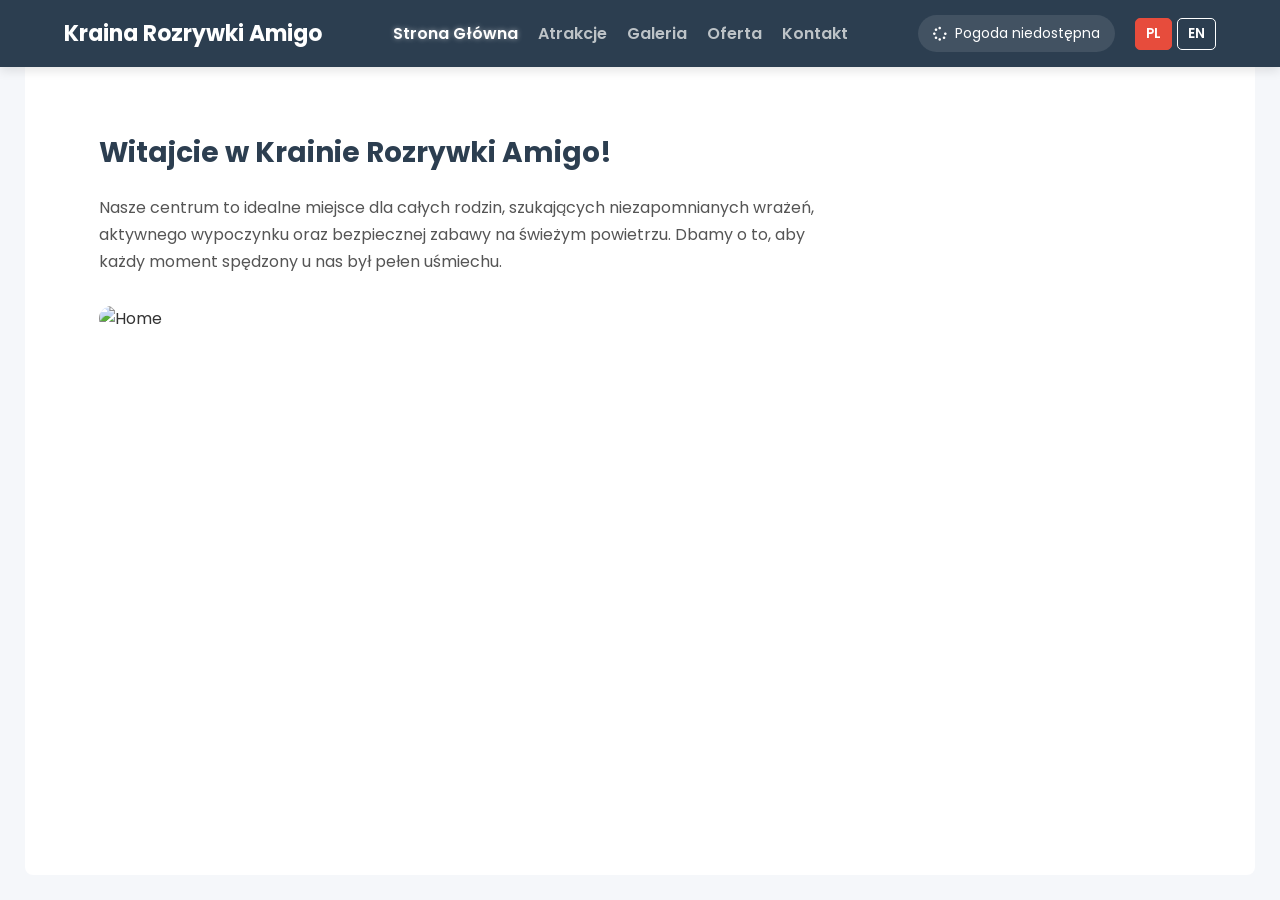
==== index.html @ 17e4db6d "Dodanie zdjęć, próba umieszczenia kilku w linii" ====
<!DOCTYPE html>
<html lang="pl">
<head>
    <meta charset="UTF-8">
    <meta name="viewport" content="width=device-width, initial-scale=1.0">
    <title>Kraina Rozrywki Amigo</title>
    <link rel="stylesheet" href="https://cdnjs.cloudflare.com/ajax/libs/font-awesome/6.4.0/css/all.min.css">
    <link href="https://fonts.googleapis.com/css2?family=Poppins:wght=300;400;600;700&display=swap" rel="stylesheet">
    <link rel="stylesheet" href="style.css">
</head>
<body>

    <header>
        <div class="logo" onclick="navigateTo('home')">Kraina Rozrywki Amigo</div>
        <button class="menu-toggle" onclick="toggleMenu()"><i class="fas fa-bars"></i></button>
        <nav id="mobile-nav">
            <ul class="nav-links">
                <li><a id="nav-home" onclick="navigateTo('home')" data-i18n="nav_home">Strona Główna</a></li>
                <li><a id="nav-attractions" onclick="navigateTo('attractions')" data-i18n="nav_attractions">Atrakcje</a></li>
                <li><a id="nav-gallery" onclick="navigateTo('gallery')" data-i18n="nav_gallery">Galeria</a></li>
                <li><a id="nav-offer" onclick="navigateTo('offer')" data-i18n="nav_offer">Oferta</a></li>
                <li><a id="nav-contact" onclick="navigateTo('contact')" data-i18n="nav_contact">Kontakt</a></li>
            </ul>
        </nav>
        <div class="header-right">
            <div class="weather-widget">
                <i id="weather-icon" class="fas fa-spinner fa-spin"></i>
                <span id="weather-text">Loading...</span>
            </div>
            <div class="lang-switch">
                <button id="btn-pl" class="lang-btn" onclick="changeLanguage('pl')">PL</button>
                <button id="btn-en" class="lang-btn" onclick="changeLanguage('en')">EN</button>
            </div>
        </div>
    </header>

    <div class="main-layout">
        <main class="content-area">
            <section id="page-home" class="page-section">
                <h2 data-i18n="home_title">Witajcie w Krainie Rozrywki Amigo!</h2>
                <p data-i18n="home_desc">Nasze centrum to idealne miejsce dla całych rodzin...</p>
                <img src="https://picsum.photos/id/251/800/350" alt="Home" style="width:100%; border-radius:15px; margin-top:15px;">
            </section>

            <section id="page-attractions" class="page-section">
                <h2 data-i18n="attractions_title">Nasze Niesamowite Atrakcje</h2>
                <p data-i18n="attractions_desc">Sprawdź co dla Was przygotowaliśmy!</p>
            </section>

            <section id="page-gallery" class="page-section">
                <h2 data-i18n="gallery_title">Galeria zdjęć</h2>
                <p data-i18n="gallery_desc">Zobacz zdjęcia (Kliknij, aby powiększyć).</p>
                
                <div class="grid-gallery">
                    <div class="ticket-wrapper">
                        <div class="ticket-body">
                            <img class="gallery-img" src="images/gallery/bajonki.jpeg" alt="Bajonki">
                            <div class="ticket-stub">
                                <span>Zjeżdżalnia</span>
                            </div>
                        </div>
                    </div>

                    <div class="ticket-wrapper">
                        <div class="ticket-body">
                            <img class="gallery-img" src="images/gallery/hipopotamy.jpeg" alt="Hipopotamy">
                            <div class="ticket-stub">
                                <span>Hipopotamy</span>
                            </div>
                        </div>
                    </div>

                    <div class="ticket-wrapper">
                        <div class="ticket-body">
                            <img class="gallery-img" src="images/gallery/safari.jpeg" alt="Safari">
                            <div class="ticket-stub">
                                <span>Safari</span>
                            </div>
                        </div>
                    </div>

                    <div class="ticket-wrapper">
                        <div class="ticket-body">
                            <img class="gallery-img" src="images/gallery/lodeczki.jpeg" alt="Łódeczki wodne">
                            <div class="ticket-stub">
                                <span>Łódeczki wodne</span>
                            </div>
                        </div>
                    </div>
                    <div class="ticket-wrapper">
                        <div class="ticket-body">
                            <img class="gallery-img" src="images/gallery/walec.jpeg" alt="Walec wodny">
                            <div class="ticket-stub">
                                <span>Walec wodny</span>
                            </div>
                        </div>
                    </div>
                    <div class="ticket-wrapper">
                        <div class="ticket-body">
                            <img class="gallery-img" src="images/gallery/eliminator.jpeg" alt="Eliminator">
                            <div class="ticket-stub">
                                <span>Eliminator</span>
                            </div>
                        </div>
                    </div>
                    <div class="ticket-wrapper">
                        <div class="ticket-body">
                            <img class="gallery-img" src="images/gallery/eurobungee.jpeg" alt="Eurobungee">
                            <div class="ticket-stub">
                                <span>Eurobungee</span>
                            </div>
                        </div>
                    </div>
                    <div class="ticket-wrapper">
                        <div class="ticket-body">
                            <img class="gallery-img" src="images/gallery/kolejka.jpeg" alt="Kolejka">
                            <div class="ticket-stub">
                                <span>Kolejka</span>
                            </div>
                        </div>
                    </div>
                    <div class="ticket-wrapper">
                        <div class="ticket-body">
                            <img class="gallery-img" src="images/gallery/kosz.jpeg" alt="Koszykówka">
                            <div class="ticket-stub">
                                <span>Koszykówka</span>
                            </div>
                        </div>
                    </div>
                    <div class="ticket-wrapper">
                        <div class="ticket-body">
                            <img class="gallery-img" src="images/gallery/namiot.jpeg" alt="Namiot">
                            <div class="ticket-stub">
                                <span>Namiot</span>
                            </div>
                        </div>
                    </div>
                    <div class="ticket-wrapper">
                        <div class="ticket-body">
                            <img class="gallery-img" src="images/gallery/nagrody.jpeg" alt="Nagrody">
                            <div class="ticket-stub">
                                <span>Nagroda</span>
                            </div>
                        </div>
                    </div>
                </div>
            </section>

            <section id="page-offer" class="page-section">
                <h2 data-i18n="offer_title">Cennik i Pakiety</h2>
                <ul style="margin: 20px; padding-left: 20px; line-height: 2;">
                    <li data-i18n="price_1">Bilet normalny: 59 zł / dzień</li>
                </ul>
            </section>

            <section id="page-contact" class="page-section">
                <h2 data-i18n="contact_title">Skontaktuj się z nami</h2>
                
                <div class="contact-container">
                    <div class="contact-info">
                        <div class="info-item">
                            <i class="fas fa-phone-alt"></i>
                            <div>
                                <p><strong>Telefon:</strong></p>
                                <a href="tel:+48790709410">+48 790 709 410</a>
                            </div>
                        </div>
                        
                        <div class="info-item">
                            <i class="fas fa-envelope"></i>
                            <div>
                                <p><strong>E-mail:</strong></p>
                                <a href="mailto:kontakt@amigopark.pl">kontakt.amigo1@gmail.com</a>
                            </div>
                        </div>
                        
                        <div class="info-item">
                            <i class="fas fa-share-alt"></i>
                            <div>
                                <p><strong>Social Media:</strong></p>
                                <div class="social-links">
                                    <a href="https://facebook.com" target="_blank" class="fb"><i class="fab fa-facebook-f"></i> Facebook</a>
                                    <a href="https://instagram.com" target="_blank" class="ig"><i class="fab fa-instagram"></i> Instagram</a>
                                </div>
                            </div>
                        </div>
                    </div>

                    <form class="contact-form" onsubmit="event.preventDefault(); alert('Wiadomość wysłana!');">
                        <div class="form-group"><input type="text" placeholder="Imię / Name" required></div>
                        <div class="form-group"><input type="email" placeholder="E-mail" required></div>
                        <div class="form-group"><textarea rows="4" placeholder="Twoja wiadomość / Message" required></textarea></div>
                        <button type="submit" class="submit-btn" data-i18n="contact_btn">Wyślij</button>
                    </form>
                </div>
            </section>
        </main>

        <aside class="sidebar">
            <div class="sidebar-panel notice-board">
                <h3 data-i18n="sidebar_news">Informacje Bieżące</h3>
                <ul>
                    <li><i class="fas fa-bullhorn"></i> <span data-i18n="news_1">Park otwarty dzisiaj do godziny 21:00!</span></li>
                </ul>
            </div>

            <div class="sidebar-panel">
                <h3 data-i18n="sidebar_cal">Kalendarz Wydarzeń</h3>
                <div id="calendar-month-year" class="calendar-header"></div>
                <div class="calendar-grid" id="calendar-days-container"></div>
            </div>
        </aside>
    </div>

    <div id="lightbox" class="lightbox">
        <button class="lightbox-btn lightbox-close" onclick="closeLightbox()"><i class="fas fa-times"></i></button>
        <button class="lightbox-btn lightbox-prev" onclick="changeImage(-1)"><i class="fas fa-chevron-left"></i></button>
        <img id="lightbox-img" class="lightbox-img" src="" alt="Powiększenie">
        <button class="lightbox-btn lightbox-next" onclick="changeImage(1)"><i class="fas fa-chevron-right"></i></button>
    </div>

    <script src="script.js"></script>
</body>
</html>
---- style.css ----
:root {
    --primary: #2c3e50;
    --accent: #e74c3c; /* Kolor czerwonego biletu */
    --bg: #f5f7fa;
    --text: #333;
    --panel-bg: #ffffff;
}

* { box-sizing: border-box; margin: 0; padding: 0; font-family: 'Poppins', sans-serif; }
body { background-color: var(--bg); color: var(--text); display: flex; flex-direction: column; min-height: 100vh; }

/* GÓRNY PASEK */
header {
    background-color: var(--primary); color: white; padding: 15px 5%;
    display: flex; justify-content: space-between; align-items: center;
    position: sticky; top: 0; z-index: 1000; box-shadow: 0 4px 10px rgba(0,0,0,0.1);
}
.logo { font-size: 22px; font-weight: 700; color: white; text-decoration: none; cursor: pointer; }

nav { display: flex; align-items: center; }
.nav-links { display: flex; list-style: none; gap: 20px; }
.nav-links a { color: #bdc3c7; text-decoration: none; font-weight: 600; transition: 0.3s; cursor: pointer; }
.nav-links a:hover, .nav-links a.active { color: white; text-shadow: 0 0 5px rgba(255,255,255,0.5); }

.header-right { display: flex; align-items: center; gap: 20px; }
.weather-widget { background: rgba(255,255,255,0.1); padding: 8px 15px; border-radius: 20px; font-size: 14px; display: flex; align-items: center; gap: 8px; }

.lang-switch { display: flex; gap: 5px; }
.lang-btn { background: none; border: 1px solid white; color: white; padding: 5px 10px; border-radius: 5px; cursor: pointer; font-weight: 600; transition: 0.3s; }
.lang-btn.active { background-color: var(--accent); border-color: var(--accent); }
.menu-toggle { display: none; font-size: 24px; background: none; border: none; color: white; cursor: pointer; }

/* UKŁAD STRONY */
.main-layout { display: flex; max-width: 1400px; width: 100%; margin: 30px auto; padding: 0 5%; gap: 30px; flex-grow: 1; }
.content-area { flex: 3; min-width: 0; }

/* --- EFEKT BILETU DLA GŁÓWNEGO KONTENERA TEKSTU --- */
.page-section { 
    display: none; 
    animation: fadeIn 0.4s ease; 
    padding: 30px;
    border-radius: 12px;
    
    /* Konstrukcja czerwonego obramowania z wklęsłymi rogami przy użyciu gradientów radialnych */
    background: 
        radial-gradient(circle at 0 0, transparent 20px, var(--accent) 21px),
        radial-gradient(circle at 100% 0, transparent 20px, var(--accent) 21px),
        radial-gradient(circle at 0 100%, transparent 20px, var(--accent) 21px),
        radial-gradient(circle at 100% 100%, transparent 20px, var(--accent) 21px);
    background-position: top left, top right, bottom left, bottom right;
    background-size: 51% 51%;
    background-repeat: no-repeat;
    box-shadow: 0 10px 30px rgba(0,0,0,0.1);
}
.page-section.active { display: block; }

/* Biały kontener wewnętrzny na tekst */
.page-section h2, 
.page-section p, 
.page-section img, 
.page-section ul, 
.page-section form, 
.page-section .contact-container {
    background-color: var(--panel-bg);
}

/* Zbiorcza osłona wewnętrzna, aby tekst nie dotykał czerwonego tła bezpośrednio */
.page-section {
    padding: 35px;
}
.page-section > * {
    position: relative;
    z-index: 2;
}
/* Automatyczne białe tło pod całą zawartość sekcji */
.page-section::before {
    content: '';
    position: absolute;
    top: 25px; left: 25px; right: 25px; bottom: 25px;
    background: var(--panel-bg);
    border-radius: 8px;
    z-index: 1;
}

@keyframes fadeIn { 
    from { opacity: 0; transform: translateY(10px); } 
    to { opacity: 1; transform: translateY(0); } 
}

h2 { color: var(--primary); margin-bottom: 20px; font-size: 28px; }
p { line-height: 1.7; color: #555; margin-bottom: 15px; }

/* SIDEBAR */
.sidebar { flex: 1; display: flex; flex-direction: column; gap: 30px; min-width: 320px; }
.sidebar-panel { background: var(--panel-bg); padding: 25px; border-radius: 20px; box-shadow: 0 10px 30px rgba(0,0,0,0.05); }
.sidebar-panel h3 { color: var(--primary); margin-bottom: 15px; font-size: 18px; border-bottom: 2px solid var(--bg); padding-bottom: 8px; }

.notice-board ul { list-style: none; }
.notice-board li { padding: 10px 0; border-bottom: 1px solid #eee; font-size: 14px; display: flex; gap: 10px; text-align: left; }
.notice-board li i { color: var(--accent); margin-top: 3px; }

/* KALENDARZ */
.calendar-header { font-weight: 600; margin-bottom: 10px; color: var(--primary); text-transform: capitalize; font-size: 16px; text-align: center; }
.calendar-grid { display: grid; grid-template-columns: repeat(7, 1fr); gap: 5px; font-size: 12px; }
.cal-day-name { font-weight: 600; color: #7f8c8d; text-align: center; padding-bottom: 5px; }
.cal-day { padding: 8px; background: var(--bg); border-radius: 5px; font-weight: 500; text-align: center; color: #333; }
.cal-day.empty { background: transparent; }
.cal-day.today { background: var(--primary); color: white; font-weight: 700; box-shadow: 0 3px 8px rgba(44,62,80,0.4); }
.cal-day.has-event { background: #e74c3c20; color: var(--accent); font-weight: 700; cursor: pointer; position: relative; }
.cal-day.today.has-event { background: var(--accent); color: white; }


/* --- NOWA GALERIA: KARTA BILETOWA DLA KAŻDEGO ZDJĘCIA --- */
.grid-gallery { display: flex; flex-direction: column; gap: 20px; margin-top: 20px; background: transparent !important; }
.grid-gallery::before { display: none; } /* Usuwa białe podtło sekcji pod siatką biletów */

.ticket-wrapper {
    padding: 12px;
    border-radius: 10px;
    background: 
        radial-gradient(circle at 0 0, transparent 12px, var(--accent) 13px),
        radial-gradient(circle at 100% 0, transparent 12px, var(--accent) 13px),
        radial-gradient(circle at 0 100%, transparent 12px, var(--accent) 13px),
        radial-gradient(circle at 100% 100%, transparent 12px, var(--accent) 13px);
    background-position: top left, top right, bottom left, bottom right;
    background-size: 51% 51%;
    background-repeat: no-repeat;
    filter: drop-shadow(0 4px 10px rgba(0,0,0,0.08));
}

.ticket-body {
    width: 50%;
    display: flex;
    background: white;
    border-radius: 6px;
    overflow: hidden;
    height: 120px;
    align-items: center;
}

.ticket-body img {
    flex: 1;
    height: 100%;
    max-width: 75%;
    object-fit: cover;
    cursor: pointer;
    transition: transform 0.2s;
}
.ticket-body img:hover {
    transform: scale(1.02);
}

/* Odrywana część biletu (Kreska z kropek i krótki opis) */
.ticket-stub {
    width: 25%;
    height: 100%;
    display: flex;
    justify-content: center;
    align-items: center;
    background: white;
    padding: 10px;
    text-align: center;
    font-weight: 600;
    font-size: 14px;
    color: var(--primary);
    /* Pionowa kreska z kropek */
    border-left: 3px dotted var(--accent); 
}


/* --- SEKCJA KONTAKT --- */
.contact-container { display: flex; gap: 30px; margin-top: 20px; }
.contact-info { flex: 1; display: flex; flex-direction: column; gap: 20px; }
.contact-form { flex: 1.2; }

.info-item { display: flex; align-items: flex-start; gap: 15px; }
.info-item i { font-size: 20px; color: var(--accent); margin-top: 4px; }
.info-item a { color: var(--primary); text-decoration: none; font-weight: 600; transition: 0.2s; }
.info-item a:hover { color: var(--accent); }

.social-links { display: flex; flex-direction: column; gap: 8px; margin-top: 8px; }
.social-links a { display: inline-block; padding: 6px 12px; border-radius: 6px; color: white !important; font-size: 13px; font-weight: 600; width: fit-content; text-shadow: none; }
.social-links a.fb { background-color: #1877f2; }
.social-links a.ig { background-color: #e1306c; }
.social-links a.tt { background-color: #000000; }
.social-links a:hover { opacity: 0.9; transform: translateX(3px); }

/* FORMULARZ */
.form-group { margin-bottom: 15px; }
.form-group input, .form-group textarea { width: 100%; padding: 12px; border: 1px solid #ccc; border-radius: 8px; margin-top: 5px; }
.submit-btn { background: var(--accent); color: white; border: none; padding: 12px 25px; border-radius: 8px; font-weight: 600; cursor: pointer; width: 100%; transition: 0.2s; }
.submit-btn:hover { background-color: var(--primary); }

/* LIGHTBOX */
.lightbox { display: none; position: fixed; top: 0; left: 0; width: 100%; height: 100%; background-color: rgba(0, 0, 0, 0.9); z-index: 2000; justify-content: center; align-items: center; user-select: none; }
.lightbox.active { display: flex; }
.lightbox-img { max-width: 85%; max-height: 85%; border-radius: 8px; animation: zoomIn 0.3s ease; }
@keyframes zoomIn { from { transform: scale(0.95); opacity: 0; } to { transform: scale(1); opacity: 1; } }
.lightbox-btn { position: absolute; background: rgba(255,255,255,0.1); border: none; color: white; font-size: 30px; padding: 15px 20px; cursor: pointer; border-radius: 50%; }
.lightbox-close { top: 20px; right: 20px; font-size: 35px; }
.lightbox-prev { left: 30px; top: 50%; transform: translateY(-50%); }
.lightbox-next { right: 30px; top: 50%; transform: translateY(-50%); }

/* TELEFONY (MEDIA QUERIES) */
@media (max-width: 900px) {
    header { padding: 15px 20px; }
    .menu-toggle { display: block; order: 1; }
    .header-right { order: 2; gap: 10px; }
    .weather-widget { display: none; }
    nav { display: none; position: absolute; top: 100%; left: 0; right: 0; background-color: var(--primary); padding: 20px; box-shadow: 0 4px 10px rgba(0,0,0,0.1); }
    nav.open { display: block; }
    .nav-links { flex-direction: column; gap: 15px; text-align: center; }
    .main-layout { flex-direction: column; padding: 0 15px; margin: 15px auto; }
    .sidebar { min-width: 100%; }
    
    .page-section { padding: 15px; }
    .page-section::before { top: 12px; left: 12px; right: 12px; bottom: 12px; }
    
    .contact-container { flex-direction: column; gap: 20px; }
    .ticket-body img { max-width: 65%; }
    .ticket-stub { width: 35%; font-size: 12px; }
    
    .lightbox-prev { left: 10px; } 
    .lightbox-next { right: 10px; }
}
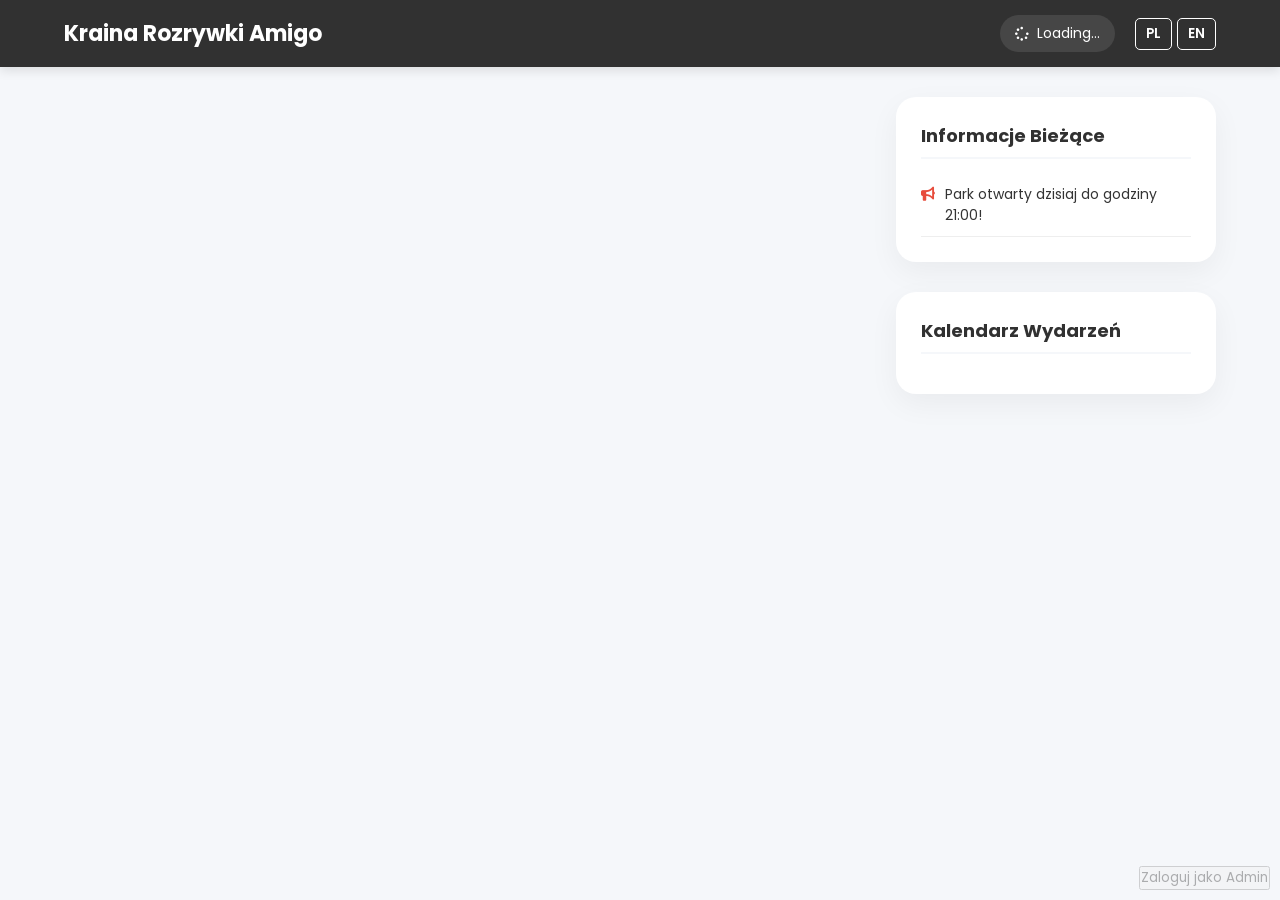
==== commit fc02db93: "Poprawa galerii i stylowania. Próba dołączenia bazy danych" ====
--- a/index.html
+++ b/index.html
@@ -5,6 +5,7 @@
     <meta name="viewport" content="width=device-width, initial-scale=1.0">
     <title>Kraina Rozrywki Amigo</title>
     <link rel="stylesheet" href="https://cdnjs.cloudflare.com/ajax/libs/font-awesome/6.4.0/css/all.min.css">
+    <script src="https://cdn.jsdelivr.net/npm/@supabase/supabase-js@2"></script>
     <link href="https://fonts.googleapis.com/css2?family=Poppins:wght=300;400;600;700&display=swap" rel="stylesheet">
     <link rel="stylesheet" href="style.css">
 </head>
@@ -15,11 +16,11 @@
         <button class="menu-toggle" onclick="toggleMenu()"><i class="fas fa-bars"></i></button>
         <nav id="mobile-nav">
             <ul class="nav-links">
-                <li><a id="nav-home" onclick="navigateTo('home')" data-i18n="nav_home">Strona Główna</a></li>
-                <li><a id="nav-attractions" onclick="navigateTo('attractions')" data-i18n="nav_attractions">Atrakcje</a></li>
-                <li><a id="nav-gallery" onclick="navigateTo('gallery')" data-i18n="nav_gallery">Galeria</a></li>
-                <li><a id="nav-offer" onclick="navigateTo('offer')" data-i18n="nav_offer">Oferta</a></li>
-                <li><a id="nav-contact" onclick="navigateTo('contact')" data-i18n="nav_contact">Kontakt</a></li>
+                <li><a id="nav-home" onclick="navigateTo('home')" data-i18n="nav_home"></a></li>
+                <li><a id="nav-attractions" onclick="navigateTo('attractions')" data-i18n="nav_attractions"></a></li>
+                <li><a id="nav-gallery" onclick="navigateTo('gallery')" data-i18n="nav_gallery"></a></li>
+                <li><a id="nav-offer" onclick="navigateTo('offer')" data-i18n="nav_offer"></a></li>
+                <li><a id="nav-contact" onclick="navigateTo('contact')" data-i18n="nav_contact"></a></li>
             </ul>
         </nav>
         <div class="header-right">
@@ -37,26 +38,26 @@
     <div class="main-layout">
         <main class="content-area">
             <section id="page-home" class="page-section">
-                <h2 data-i18n="home_title">Witajcie w Krainie Rozrywki Amigo!</h2>
-                <p data-i18n="home_desc">Nasze centrum to idealne miejsce dla całych rodzin...</p>
-                <img src="https://picsum.photos/id/251/800/350" alt="Home" style="width:100%; border-radius:15px; margin-top:15px;">
+                <h2 data-i18n="home_title"></h2>
+                <p data-i18n="home_desc"></p>
+                <!-- <img src="https://picsum.photos/id/251/800/350" alt="Home" style="width:100%; border-radius:15px; margin-top:15px;"> -->
             </section>
 
             <section id="page-attractions" class="page-section">
-                <h2 data-i18n="attractions_title">Nasze Niesamowite Atrakcje</h2>
-                <p data-i18n="attractions_desc">Sprawdź co dla Was przygotowaliśmy!</p>
+                <h2 data-i18n="attractions_title"></h2>
+                <p data-i18n="attractions_desc"></p>
             </section>
 
             <section id="page-gallery" class="page-section">
-                <h2 data-i18n="gallery_title">Galeria zdjęć</h2>
-                <p data-i18n="gallery_desc">Zobacz zdjęcia (Kliknij, aby powiększyć).</p>
+                <h2 data-i18n="gallery_title"></h2>
+                <p data-i18n="gallery_desc"></p>
                 
                 <div class="grid-gallery">
                     <div class="ticket-wrapper">
                         <div class="ticket-body">
                             <img class="gallery-img" src="images/gallery/bajonki.jpeg" alt="Bajonki">
                             <div class="ticket-stub">
-                                <span>Zjeżdżalnia</span>
+                                <span data-i18n="img_1"></span>
                             </div>
                         </div>
                     </div>
@@ -65,7 +66,7 @@
                         <div class="ticket-body">
                             <img class="gallery-img" src="images/gallery/hipopotamy.jpeg" alt="Hipopotamy">
                             <div class="ticket-stub">
-                                <span>Hipopotamy</span>
+                                <span data-i18n="img_2"></span>
                             </div>
                         </div>
                     </div>
@@ -74,7 +75,7 @@
                         <div class="ticket-body">
                             <img class="gallery-img" src="images/gallery/safari.jpeg" alt="Safari">
                             <div class="ticket-stub">
-                                <span>Safari</span>
+                                <span data-i18n="img_3"></span>
                             </div>
                         </div>
                     </div>
@@ -83,7 +84,7 @@
                         <div class="ticket-body">
                             <img class="gallery-img" src="images/gallery/lodeczki.jpeg" alt="Łódeczki wodne">
                             <div class="ticket-stub">
-                                <span>Łódeczki wodne</span>
+                                <span data-i18n="img_4"></span>
                             </div>
                         </div>
                     </div>
@@ -91,7 +92,7 @@
                         <div class="ticket-body">
                             <img class="gallery-img" src="images/gallery/walec.jpeg" alt="Walec wodny">
                             <div class="ticket-stub">
-                                <span>Walec wodny</span>
+                                <span data-i18n="img_5"></span>
                             </div>
                         </div>
                     </div>
@@ -99,7 +100,7 @@
                         <div class="ticket-body">
                             <img class="gallery-img" src="images/gallery/eliminator.jpeg" alt="Eliminator">
                             <div class="ticket-stub">
-                                <span>Eliminator</span>
+                                <span data-i18n="img_6"></span>
                             </div>
                         </div>
                     </div>
@@ -107,7 +108,7 @@
                         <div class="ticket-body">
                             <img class="gallery-img" src="images/gallery/eurobungee.jpeg" alt="Eurobungee">
                             <div class="ticket-stub">
-                                <span>Eurobungee</span>
+                                <span data-i18n="img_7"></span>
                             </div>
                         </div>
                     </div>
@@ -115,7 +116,7 @@
                         <div class="ticket-body">
                             <img class="gallery-img" src="images/gallery/kolejka.jpeg" alt="Kolejka">
                             <div class="ticket-stub">
-                                <span>Kolejka</span>
+                                <span data-i18n="img_8"></span>
                             </div>
                         </div>
                     </div>
@@ -123,7 +124,7 @@
                         <div class="ticket-body">
                             <img class="gallery-img" src="images/gallery/kosz.jpeg" alt="Koszykówka">
                             <div class="ticket-stub">
-                                <span>Koszykówka</span>
+                                <span data-i18n="img_9"></span>
                             </div>
                         </div>
                     </div>
@@ -131,7 +132,7 @@
                         <div class="ticket-body">
                             <img class="gallery-img" src="images/gallery/namiot.jpeg" alt="Namiot">
                             <div class="ticket-stub">
-                                <span>Namiot</span>
+                                <span data-i18n="img_10"></span>
                             </div>
                         </div>
                     </div>
@@ -139,7 +140,7 @@
                         <div class="ticket-body">
                             <img class="gallery-img" src="images/gallery/nagrody.jpeg" alt="Nagrody">
                             <div class="ticket-stub">
-                                <span>Nagroda</span>
+                                <span data-i18n="img_11"></span>
                             </div>
                         </div>
                     </div>
@@ -219,6 +220,12 @@
         <button class="lightbox-btn lightbox-next" onclick="changeImage(1)"><i class="fas fa-chevron-right"></i></button>
     </div>
 
+    <div id="admin-save-bar" style="display: none;"></div>
+
+    <button onclick="loginAsAdmin()" id="btn-admin-login">Zaloguj jako Admin</button>
+
+    <script src="https://cdn.jsdelivr.net/npm/@supabase/supabase-js@2"></script>
+
     <script src="script.js"></script>
 </body>
 </html>
--- a/style.css
+++ b/style.css
@@ -1,8 +1,8 @@
 :root {
-    --primary: #2c3e50;
+    --primary: #313131;
     --accent: #e74c3c; /* Kolor czerwonego biletu */
-    --bg: #f5f7fa;
-    --text: #333;
+    --bg: #f5f7fa;/*#4CBB17;*/
+    --text: #333333;
     --panel-bg: #ffffff;
 }
 
@@ -17,6 +17,55 @@
 }
 .logo { font-size: 22px; font-weight: 700; color: white; text-decoration: none; cursor: pointer; }
 
+/* --- NOWOŚĆ: STYLE DLA TRYBU ADMINISTRATORA (EDYCJI) --- */
+
+/* Styl dla każdego elementu tekstowego, gdy admin włączy tryb edycji */
+[contenteditable="true"] {
+    outline: 2px dashed #3498db; /* Przerywana niebieska ramka wokół edytowalnych tekstów */
+    outline-offset: 4px;
+    border-radius: 4px;
+    cursor: text; /* Zmiana kursora na tekstowy */
+    transition: background-color 0.2s ease;
+}
+
+/* Styl, gdy najedziesz myszką na element do edycji */
+[contenteditable="true"]:hover {
+    background-color: rgba(52, 152, 219, 0.1); /* Delikatne niebieskie tło */
+}
+
+/* Styl w momencie, gdy klikniesz wewnątrz tekstu i zaczniesz pisać (focus) */
+[contenteditable="true"]:focus {
+    outline: 2px solid #2ecc71; /* Zmiana ramki na ciągłą zieloną podczas pisania */
+    background-color: rgba(46, 204, 113, 0.1); /* Delikatne zielone tło */
+}
+
+/* Styl paska informacyjnego dla administratora na dole ekranu */
+#admin-save-bar {
+    position: fixed;
+    bottom: 0;
+    left: 0;
+    width: 100%;
+    background-color: #2c3e50;
+    color: #ffffff;
+    padding: 15px;
+    text-align: center;
+    font-weight: bold;
+    box-shadow: 0 -2px 10px rgba(0,0,0,0.3);
+    z-index: 9999; /* Pasek zawsze na wierzchu */
+}
+
+/* Opcjonalny styl dla przycisku logowania ukrytego np. w stopce strony */
+#btn-admin-login {
+    position: fixed;
+    bottom: 10px;
+    right: 10px;
+    opacity: 0.3; /* Przyciemniony, żeby nie rzucał się w oczy zwykłym użytkownikom */
+    transition: opacity 0.3s;
+}
+#btn-admin-login:hover {
+    opacity: 1; /* Podświetla się po najechaniu */
+}
+
 nav { display: flex; align-items: center; }
 .nav-links { display: flex; list-style: none; gap: 20px; }
 .nav-links a { color: #bdc3c7; text-decoration: none; font-weight: 600; transition: 0.3s; cursor: pointer; }
@@ -34,25 +83,92 @@
 .main-layout { display: flex; max-width: 1400px; width: 100%; margin: 30px auto; padding: 0 5%; gap: 30px; flex-grow: 1; }
 .content-area { flex: 3; min-width: 0; }
 
-/* --- EFEKT BILETU DLA GŁÓWNEGO KONTENERA TEKSTU --- */
-.page-section { 
+/* 1. GŁÓWNY KONTENER STRONY - CZARNA RAMKA SOLID */
+.page-section {
     display: none; 
-    animation: fadeIn 0.4s ease; 
-    padding: 30px;
-    border-radius: 12px;
-    
-    /* Konstrukcja czerwonego obramowania z wklęsłymi rogami przy użyciu gradientów radialnych */
+    position: relative; /* Kluczowe dla prawidłowego działania ::before i ::after */
+    padding: 35px; /* Duży wewnętrzny margines na tekst */
+    border-radius: 10px; /* Taki sam promień jak w małych biletach */
+    
+    /* Czarna ostra krawędź – idealna kopia z .ticket-wrapper */
     background: 
-        radial-gradient(circle at 0 0, transparent 20px, var(--accent) 21px),
-        radial-gradient(circle at 100% 0, transparent 20px, var(--accent) 21px),
-        radial-gradient(circle at 0 100%, transparent 20px, var(--accent) 21px),
-        radial-gradient(circle at 100% 100%, transparent 20px, var(--accent) 21px);
+        radial-gradient(circle at 0 0, transparent 20px, #000000 20px),
+        radial-gradient(circle at 100% 0, transparent 20px, #000000 20px),
+        radial-gradient(circle at 0 100%, transparent 20px, #000000 20px),
+        radial-gradient(circle at 100% 100%, transparent 20px, #000000 20px);
     background-position: top left, top right, bottom left, bottom right;
     background-size: 51% 51%;
     background-repeat: no-repeat;
-    box-shadow: 0 10px 30px rgba(0,0,0,0.1);
-}
-.page-section.active { display: block; }
+    /* background-color: #f5f7fa; */
+    /* box-shadow: 0 10px 30px rgba(0,0,0,0.1); */
+}
+
+/* Wymuszenie wyświetlania aktywnej sekcji + zapobieganie znikaniu */
+.page-section.active { 
+    display: block; 
+    animation: fadeIn 0.4s ease forwards; 
+}
+
+/* 2. CZERWONE TŁO WEWNĘTRZNE – OSTRA KRAWĘDŹ SOLID */
+.page-section::before {
+    content: '';
+    position: absolute;
+    /* Przesunięcie o dokładnie 3px (tak jak ustawiłeś w galerii), tworzy czarny border na bokach */
+    top: 3px;
+    left: 3px;
+    right: 3px;
+    bottom: 3px;
+    z-index: 1; /* Wskakuje nad czarny, ale pod czerwony arkusz tekstowy */
+    
+    /* Czerwone ostre odcięcie (promień 19px dopasowany do czerni) */
+    background: 
+        radial-gradient(circle at 0 0, transparent 19px, var(--accent) 19px),
+        radial-gradient(circle at 100% 0, transparent 19px, var(--accent) 19px),
+        radial-gradient(circle at 0 100%, transparent 19px, var(--accent) 19px),
+        radial-gradient(circle at 100% 100%, transparent 19px, var(--accent) 19px);
+    background-position: top left, top right, bottom left, bottom right;
+    background-size: 51% 51%;
+    background-repeat: no-repeat;
+}
+
+/* 3. BIAŁY ARKUSZ POD TEKST */
+/* Ponieważ wielki bilet ma w środku tekst, musimy upewnić się, że białe tło 
+   oraz same teksty (h2, p, ul) lądują nad czerwonym tłem z ::before */
+.page-section::after {
+    content: '';
+    position: absolute;
+    /* Odsuwamy biały arkusz od krawędzi, by czerwony pas był ładnie widoczny */
+    top: 25px; 
+    left: 25px;
+    right: 25px;
+    bottom: 25px;
+    background: var(--panel-bg);
+    border-radius: 8px;
+    z-index: 2; /* Nad czerwonym tłem */
+    border-style: solid;
+    border-color: #000000;
+}
+
+/* Wymuszenie, by wszystkie elementy tekstowe w środku przebiły się na sam wierzch */
+.page-section > * {
+    position: relative;
+    z-index: 3; /* Nad białym arkuszem (z-index: 2) */
+}
+
+/* NOWA REGUŁA: sidebar również potrzebuje bezpiecznej animacji, aby nie znikał */
+.sidebar-panel { 
+    background: var(--panel-bg); 
+    padding: 25px; 
+    border-radius: 20px; 
+    box-shadow: 0 10px 30px rgba(0,0,0,0.05); 
+    animation: fadeIn 0.4s ease forwards; 
+}
+
+/* ZAKTUALIZOWANA ANIMACJA: wymuszamy, by stan końcowy (opacity: 1) został na stałe */
+@keyframes fadeIn { 
+    from { opacity: 0; transform: translateY(10px); } 
+    to { opacity: 1; transform: translateY(0); } 
+}
 
 /* Biały kontener wewnętrzny na tekst */
 .page-section h2, 
@@ -64,28 +180,11 @@
     background-color: var(--panel-bg);
 }
 
-/* Zbiorcza osłona wewnętrzna, aby tekst nie dotykał czerwonego tła bezpośrednio */
-.page-section {
-    padding: 35px;
-}
-.page-section > * {
-    position: relative;
-    z-index: 2;
-}
-/* Automatyczne białe tło pod całą zawartość sekcji */
-.page-section::before {
-    content: '';
-    position: absolute;
-    top: 25px; left: 25px; right: 25px; bottom: 25px;
-    background: var(--panel-bg);
-    border-radius: 8px;
-    z-index: 1;
-}
-
+/* 
 @keyframes fadeIn { 
     from { opacity: 0; transform: translateY(10px); } 
     to { opacity: 1; transform: translateY(0); } 
-}
+} */
 
 h2 { color: var(--primary); margin-bottom: 20px; font-size: 28px; }
 p { line-height: 1.7; color: #555; margin-bottom: 15px; }
@@ -111,59 +210,107 @@
 
 
 /* --- NOWA GALERIA: KARTA BILETOWA DLA KAŻDEGO ZDJĘCIA --- */
-.grid-gallery { display: flex; flex-direction: column; gap: 20px; margin-top: 20px; background: transparent !important; }
-.grid-gallery::before { display: none; } /* Usuwa białe podtło sekcji pod siatką biletów */
-
+/* ZAKTUALIZOWANA GALERIA: Układ siatki dla biletów */
+.grid-gallery { 
+    display: grid; 
+    /* Samoczynnie mieści bilety: minimum 280px szerokości, maks 3 w jednej linii na dużym ekranie */
+    grid-template-columns: repeat(auto-fit, minmax(280px, 1fr)); 
+    gap: 0px; 
+    margin-top: 20px; 
+    margin-left: 20px;
+    margin-right: 20px;
+    background: transparent !important; 
+}
+.grid-gallery::before { display: none; }
+
+/* 1. GŁÓWNY KONTENER (Teraz jest CZARNYM tłem/ramką dla biletu) */
+/* 1. GŁÓWNY KONTENER - CZARNA RAMKA SOLID */
 .ticket-wrapper {
-    padding: 12px;
+    position: relative; 
+    padding: 11px; /* Grubość czerwonego marginesu + 1px na ramkę */
     border-radius: 10px;
+    
+    /* Czarna ostra krawędź. Zapis 'transparent 20px, #000000 20px' 
+       odcina kolor bez rozmycia, dając efekt "border-style: solid" */
     background: 
-        radial-gradient(circle at 0 0, transparent 12px, var(--accent) 13px),
-        radial-gradient(circle at 100% 0, transparent 12px, var(--accent) 13px),
-        radial-gradient(circle at 0 100%, transparent 12px, var(--accent) 13px),
-        radial-gradient(circle at 100% 100%, transparent 12px, var(--accent) 13px);
+        radial-gradient(circle at 0 0, transparent 20px, #000000 20px),
+        radial-gradient(circle at 100% 0, transparent 20px, #000000 20px),
+        radial-gradient(circle at 0 100%, transparent 20px, #000000 20px),
+        radial-gradient(circle at 100% 100%, transparent 20px, #000000 20px);
     background-position: top left, top right, bottom left, bottom right;
     background-size: 51% 51%;
     background-repeat: no-repeat;
+    
     filter: drop-shadow(0 4px 10px rgba(0,0,0,0.08));
 }
 
+/* 2. CZERWONE TŁO WEWNĘTRZNE - DOPASOWANE CO DO PIKSELA */
+.ticket-wrapper::before {
+    content: '';
+    position: absolute;
+    /* Przesunięcie o dokładnie 1px tworzy idealną, ostrą obwódkę na bokach */
+    top: 3px;
+    left: 3px;
+    right: 3px;
+    bottom: 3px;
+    z-index: 1;
+    
+    /* Czerwone ostre odcięcie. Promień mniejszy o 1px (19px), 
+       aby idealnie odwzorować grubość ramki wewnątrz łuku */
+    background: 
+        radial-gradient(circle at 0 0, transparent 19px, var(--accent) 19px),
+        radial-gradient(circle at 100% 0, transparent 19px, var(--accent) 19px),
+        radial-gradient(circle at 0 100%, transparent 19px, var(--accent) 19px),
+        radial-gradient(circle at 100% 100%, transparent 19px, var(--accent) 19px);
+    background-position: top left, top right, bottom left, bottom right;
+    background-size: 51% 51%;
+    background-repeat: no-repeat;
+}
+
+/* 3. ZAWARTOŚĆ (Bez zmian, pilnuje wyświetlania nad czerwoną warstwą) */
 .ticket-body {
-    width: 50%;
+    width: 90%;
+    position: relative;
+    z-index: 2; 
     display: flex;
     background: white;
     border-radius: 6px;
     overflow: hidden;
-    height: 120px;
+    height: 150px;
     align-items: center;
+    margin: auto;
+    border-style: solid;
+    border-color: #000000;
 }
 
 .ticket-body img {
-    flex: 1;
+    flex: 1.5; /* Zdjęcie zajmuje odpowiednio więcej miejsca */
     height: 100%;
-    max-width: 75%;
+    max-width: 65%;
     object-fit: cover;
+    transition: transform 0.2s;
+    margin-right: 5%;
+    border-right-color: #000000;
+    border-right-style: solid;
+}
+.ticket-wrapper:hover {
     cursor: pointer;
-    transition: transform 0.2s;
-}
-.ticket-body img:hover {
     transform: scale(1.02);
 }
 
 /* Odrywana część biletu (Kreska z kropek i krótki opis) */
 .ticket-stub {
-    width: 25%;
+    width: 30%; /* Dostosowanie proporcji do mniejszych biletów */
     height: 100%;
     display: flex;
     justify-content: center;
     align-items: center;
     background: white;
-    padding: 10px;
+    padding: 5px;
     text-align: center;
     font-weight: 600;
-    font-size: 14px;
+    font-size: 13px;
     color: var(--primary);
-    /* Pionowa kreska z kropek */
     border-left: 3px dotted var(--accent); 
 }
 
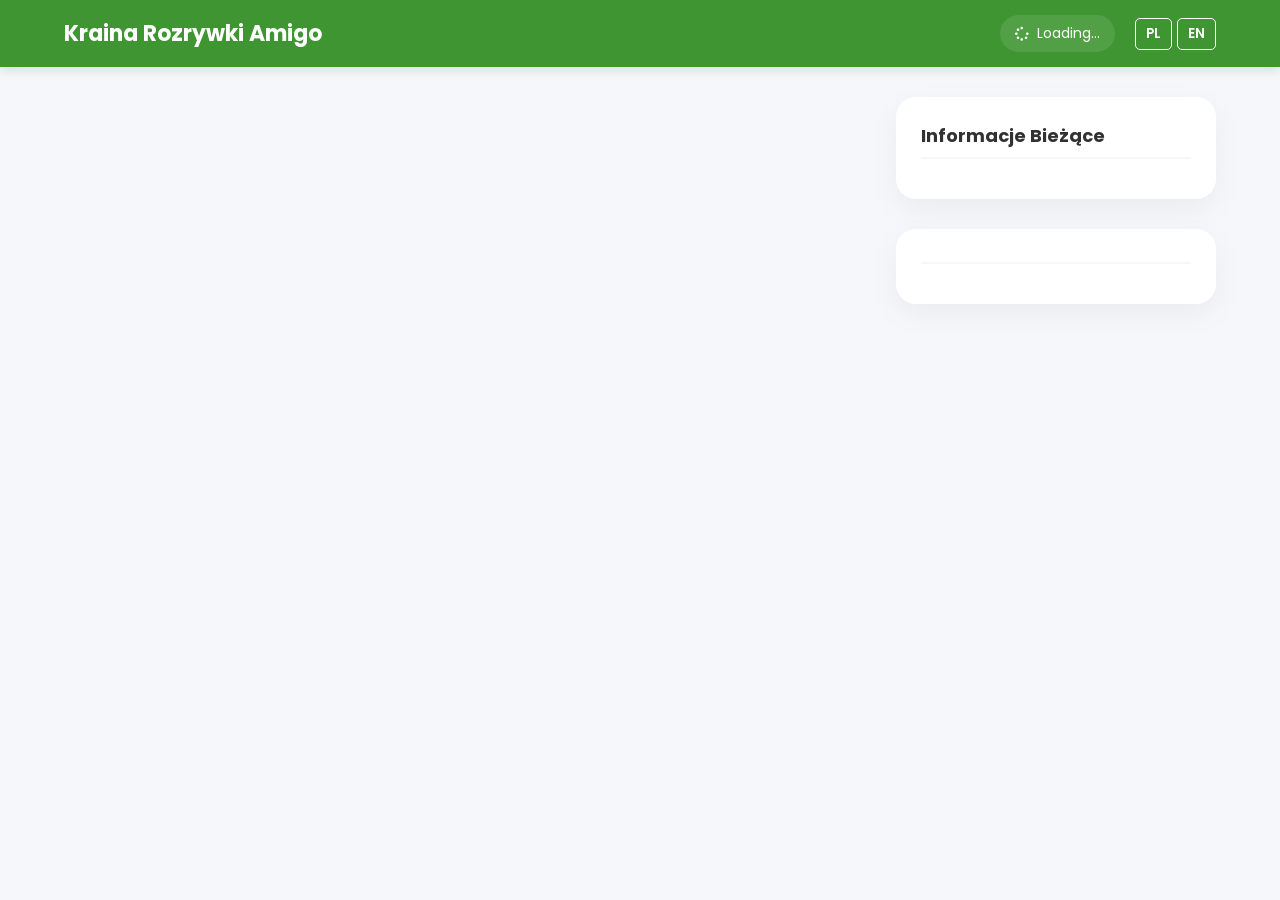
==== commit d794ceb5: "Dużo dodatków i poprawek, zmiana kolorków, poprawa wyglądu kaledarza, przeniesienie galerii do atrak" ====
--- a/index.html
+++ b/index.html
@@ -46,111 +46,127 @@
             <section id="page-attractions" class="page-section">
                 <h2 data-i18n="attractions_title"></h2>
                 <p data-i18n="attractions_desc"></p>
+                <div class="grid-attractions">
+                    <div class="ticket-wrapper">
+                        <div class="ticket-body">
+                            <img class="attractions-img" src="images/attractions/bajonki.jpeg" alt="Bajonki">
+                            <div class="ticket-stub">
+                                <span data-i18n="img_1"></span>
+                            </div>
+                        </div>
+                    </div>
+
+                    <div class="ticket-wrapper">
+                        <div class="ticket-body">
+                            <img class="attractions-img" src="images/attractions/hipopotamy.jpeg" alt="Hipopotamy">
+                            <div class="ticket-stub">
+                                <span data-i18n="img_2"></span>
+                            </div>
+                        </div>
+                    </div>
+
+                    <div class="ticket-wrapper">
+                        <div class="ticket-body">
+                            <img class="attractions-img" src="images/attractions/safari.jpeg" alt="Safari">
+                            <div class="ticket-stub">
+                                <span data-i18n="img_3"></span>
+                            </div>
+                        </div>
+                    </div>
+
+                    <div class="ticket-wrapper">
+                        <div class="ticket-body">
+                            <img class="attractions-img" src="images/attractions/lodeczki.jpeg" alt="Łódeczki wodne">
+                            <div class="ticket-stub">
+                                <span data-i18n="img_4"></span>
+                            </div>
+                        </div>
+                    </div>
+                    <div class="ticket-wrapper">
+                        <div class="ticket-body">
+                            <img class="attractions-img" src="images/attractions/walec.jpeg" alt="Walec wodny">
+                            <div class="ticket-stub">
+                                <span data-i18n="img_5"></span>
+                            </div>
+                        </div>
+                    </div>
+                    <div class="ticket-wrapper">
+                        <div class="ticket-body">
+                            <img class="attractions-img" src="images/attractions/eliminator.jpeg" alt="Eliminator">
+                            <div class="ticket-stub">
+                                <span data-i18n="img_6"></span>
+                            </div>
+                        </div>
+                    </div>
+                    <div class="ticket-wrapper">
+                        <div class="ticket-body">
+                            <img class="attractions-img" src="images/attractions/eurobungee.jpeg" alt="Eurobungee">
+                            <div class="ticket-stub">
+                                <span data-i18n="img_7"></span>
+                            </div>
+                        </div>
+                    </div>
+                    <div class="ticket-wrapper">
+                        <div class="ticket-body">
+                            <img class="attractions-img" src="images/attractions/kolejka.jpeg" alt="Kolejka">
+                            <div class="ticket-stub">
+                                <span data-i18n="img_8"></span>
+                            </div>
+                        </div>
+                    </div>
+                    <div class="ticket-wrapper">
+                        <div class="ticket-body">
+                            <img class="attractions-img" src="images/attractions/kosz.jpeg" alt="Koszykówka">
+                            <div class="ticket-stub">
+                                <span data-i18n="img_9"></span>
+                            </div>
+                        </div>
+                    </div>
+                    <div class="ticket-wrapper">
+                        <div class="ticket-body">
+                            <img class="attractions-img" src="images/attractions/namiot.jpeg" alt="Namiot">
+                            <div class="ticket-stub">
+                                <span data-i18n="img_10"></span>
+                            </div>
+                        </div>
+                    </div>
+                    <div class="ticket-wrapper">
+                        <div class="ticket-body">
+                            <img class="attractions-img" src="images/attractions/nagrody.jpeg" alt="Nagrody">
+                            <div class="ticket-stub">
+                                <span data-i18n="img_11"></span>
+                            </div>
+                        </div>
+                    </div>
+                </div>
             </section>
 
             <section id="page-gallery" class="page-section">
                 <h2 data-i18n="gallery_title"></h2>
                 <p data-i18n="gallery_desc"></p>
                 
-                <div class="grid-gallery">
-                    <div class="ticket-wrapper">
-                        <div class="ticket-body">
-                            <img class="gallery-img" src="images/gallery/bajonki.jpeg" alt="Bajonki">
-                            <div class="ticket-stub">
-                                <span data-i18n="img_1"></span>
-                            </div>
-                        </div>
-                    </div>
-
-                    <div class="ticket-wrapper">
-                        <div class="ticket-body">
-                            <img class="gallery-img" src="images/gallery/hipopotamy.jpeg" alt="Hipopotamy">
-                            <div class="ticket-stub">
-                                <span data-i18n="img_2"></span>
-                            </div>
-                        </div>
-                    </div>
-
-                    <div class="ticket-wrapper">
-                        <div class="ticket-body">
-                            <img class="gallery-img" src="images/gallery/safari.jpeg" alt="Safari">
-                            <div class="ticket-stub">
-                                <span data-i18n="img_3"></span>
-                            </div>
-                        </div>
-                    </div>
-
-                    <div class="ticket-wrapper">
-                        <div class="ticket-body">
-                            <img class="gallery-img" src="images/gallery/lodeczki.jpeg" alt="Łódeczki wodne">
-                            <div class="ticket-stub">
-                                <span data-i18n="img_4"></span>
-                            </div>
-                        </div>
-                    </div>
-                    <div class="ticket-wrapper">
-                        <div class="ticket-body">
-                            <img class="gallery-img" src="images/gallery/walec.jpeg" alt="Walec wodny">
-                            <div class="ticket-stub">
-                                <span data-i18n="img_5"></span>
-                            </div>
-                        </div>
-                    </div>
-                    <div class="ticket-wrapper">
-                        <div class="ticket-body">
-                            <img class="gallery-img" src="images/gallery/eliminator.jpeg" alt="Eliminator">
-                            <div class="ticket-stub">
-                                <span data-i18n="img_6"></span>
-                            </div>
-                        </div>
-                    </div>
-                    <div class="ticket-wrapper">
-                        <div class="ticket-body">
-                            <img class="gallery-img" src="images/gallery/eurobungee.jpeg" alt="Eurobungee">
-                            <div class="ticket-stub">
-                                <span data-i18n="img_7"></span>
-                            </div>
-                        </div>
-                    </div>
-                    <div class="ticket-wrapper">
-                        <div class="ticket-body">
-                            <img class="gallery-img" src="images/gallery/kolejka.jpeg" alt="Kolejka">
-                            <div class="ticket-stub">
-                                <span data-i18n="img_8"></span>
-                            </div>
-                        </div>
-                    </div>
-                    <div class="ticket-wrapper">
-                        <div class="ticket-body">
-                            <img class="gallery-img" src="images/gallery/kosz.jpeg" alt="Koszykówka">
-                            <div class="ticket-stub">
-                                <span data-i18n="img_9"></span>
-                            </div>
-                        </div>
-                    </div>
-                    <div class="ticket-wrapper">
-                        <div class="ticket-body">
-                            <img class="gallery-img" src="images/gallery/namiot.jpeg" alt="Namiot">
-                            <div class="ticket-stub">
-                                <span data-i18n="img_10"></span>
-                            </div>
-                        </div>
-                    </div>
-                    <div class="ticket-wrapper">
-                        <div class="ticket-body">
-                            <img class="gallery-img" src="images/gallery/nagrody.jpeg" alt="Nagrody">
-                            <div class="ticket-stub">
-                                <span data-i18n="img_11"></span>
-                            </div>
-                        </div>
-                    </div>
+                <div id="albums-container" class="albums-grid"></div>
+            </section>
+
+            <div id="album-preview-modal" class="custom-modal" style="display: none;">
+                <div class="modal-content album-preview-content">
+                    <span class="close-modal" onclick="closeAlbumModal()">&times;</span>
+                    <h3 id="modal-album-title">Nazwa Albumu</h3>
+                    
+                    <div id="admin-add-photo-zone" style="display:none; margin-bottom:20px;">
+                        <input type="file" id="album-photo-input" accept="image/*" multiple style="display:none;" onchange="uploadPhotosToAlbum()">
+                        <button onclick="document.getElementById('album-photo-input').click()" class="admin-btn save-btn"><i class="fas fa-plus"></i> Dodaj zdjęcia do albumu</button>
+                    </div>
+
+                    <div id="album-photos-grid" class="photos-grid"></div>
                 </div>
-            </section>
+            </div>
+
 
             <section id="page-offer" class="page-section">
-                <h2 data-i18n="offer_title">Cennik i Pakiety</h2>
+                <h2 data-i18n="offer_title"></h2>
                 <ul style="margin: 20px; padding-left: 20px; line-height: 2;">
-                    <li data-i18n="price_1">Bilet normalny: 59 zł / dzień</li>
+                    <li data-i18n="price_1"></li>
                 </ul>
             </section>
 
@@ -160,19 +176,15 @@
                 <div class="contact-container">
                     <div class="contact-info">
                         <div class="info-item">
-                            <i class="fas fa-phone-alt"></i>
-                            <div>
-                                <p><strong>Telefon:</strong></p>
-                                <a href="tel:+48790709410">+48 790 709 410</a>
-                            </div>
-                        </div>
-                        
-                        <div class="info-item">
-                            <i class="fas fa-envelope"></i>
-                            <div>
-                                <p><strong>E-mail:</strong></p>
-                                <a href="mailto:kontakt@amigopark.pl">kontakt.amigo1@gmail.com</a>
-                            </div>
+                            <a href="tel:+48790709410" class="btn btn-tel">
+                                <i class="fas fa-phone"></i> <span>Zadzwoń do nas</span>
+                            </a>
+                            <a href="mailto:kontakt.amigo1@gmail.pl" class="btn btn-mail">
+                                <i class="fas fa-envelope"></i> <span>Napisz e-mail</span>
+                            </a>
+                            <a href="https://maps.app.goo.gl/Bmb78SRDMfY3UxxF6" class="btn btn-maps" target="_blank">
+                                <i class="fas fa-map-marker-alt"></i> <span>Zobacz dojazd (Mapy)</span>
+                            </a>
                         </div>
                         
                         <div class="info-item">
@@ -182,17 +194,19 @@
                                 <div class="social-links">
                                     <a href="https://facebook.com" target="_blank" class="fb"><i class="fab fa-facebook-f"></i> Facebook</a>
                                     <a href="https://instagram.com" target="_blank" class="ig"><i class="fab fa-instagram"></i> Instagram</a>
+                                    <a href="https://wa.me/48790709410" target="_blank" class="wa"><i class="fab fa-whatsapp"></i> WhatsApp</a>
+                                    <a href="https://www.tiktok.com/@kraina.rozrywki.a" target="_blank" class="tt"><i class="fab fa-tiktok"></i> TikTok</a>
                                 </div>
                             </div>
                         </div>
                     </div>
-
+<!-- 
                     <form class="contact-form" onsubmit="event.preventDefault(); alert('Wiadomość wysłana!');">
                         <div class="form-group"><input type="text" placeholder="Imię / Name" required></div>
                         <div class="form-group"><input type="email" placeholder="E-mail" required></div>
                         <div class="form-group"><textarea rows="4" placeholder="Twoja wiadomość / Message" required></textarea></div>
                         <button type="submit" class="submit-btn" data-i18n="contact_btn">Wyślij</button>
-                    </form>
+                    </form> -->
                 </div>
             </section>
         </main>
@@ -200,15 +214,15 @@
         <aside class="sidebar">
             <div class="sidebar-panel notice-board">
                 <h3 data-i18n="sidebar_news">Informacje Bieżące</h3>
-                <ul>
-                    <li><i class="fas fa-bullhorn"></i> <span data-i18n="news_1">Park otwarty dzisiaj do godziny 21:00!</span></li>
-                </ul>
+                <ul id="news-container"></ul>
             </div>
 
             <div class="sidebar-panel">
-                <h3 data-i18n="sidebar_cal">Kalendarz Wydarzeń</h3>
-                <div id="calendar-month-year" class="calendar-header"></div>
-                <div class="calendar-grid" id="calendar-days-container"></div>
+                <section id="oferta-kalendarz">
+                    <h3 data-i18n="calendar_title"></h3>
+                    
+                    <div id="calendar-container"></div>
+                </section>
             </div>
         </aside>
     </div>
@@ -222,10 +236,9 @@
 
     <div id="admin-save-bar" style="display: none;"></div>
 
-    <button onclick="loginAsAdmin()" id="btn-admin-login">Zaloguj jako Admin</button>
+    <button onclick="loginAsAdmin()" id="btn-admin-login"></button>
 
     <script src="https://cdn.jsdelivr.net/npm/@supabase/supabase-js@2"></script>
-
     <script src="script.js"></script>
 </body>
 </html>
--- a/style.css
+++ b/style.css
@@ -1,7 +1,8 @@
 :root {
+    --menu: #3e9531; /*#2ecc71;*/
     --primary: #313131;
     --accent: #e74c3c; /* Kolor czerwonego biletu */
-    --bg: #f5f7fa;/*#4CBB17;*/
+    --bg: #f5f7fa;/*#4a90e2; /*#4CBB17;*/
     --text: #333333;
     --panel-bg: #ffffff;
 }
@@ -11,11 +12,11 @@
 
 /* GÓRNY PASEK */
 header {
-    background-color: var(--primary); color: white; padding: 15px 5%;
+    background-color: var(--menu); color: white; padding: 15px 5%;
     display: flex; justify-content: space-between; align-items: center;
     position: sticky; top: 0; z-index: 1000; box-shadow: 0 4px 10px rgba(0,0,0,0.1);
 }
-.logo { font-size: 22px; font-weight: 700; color: white; text-decoration: none; cursor: pointer; }
+.logo { font-size: 22px; font-weight: 700; color: white; text-decoration: none; cursor: pointer; /*-webkit-text-stroke: 1px #a6190a;*/}
 
 /* --- NOWOŚĆ: STYLE DLA TRYBU ADMINISTRATORA (EDYCJI) --- */
 
@@ -39,37 +40,76 @@
     background-color: rgba(46, 204, 113, 0.1); /* Delikatne zielone tło */
 }
 
-/* Styl paska informacyjnego dla administratora na dole ekranu */
-#admin-save-bar {
-    position: fixed;
-    bottom: 0;
-    left: 0;
-    width: 100%;
-    background-color: #2c3e50;
-    color: #ffffff;
-    padding: 15px;
-    text-align: center;
-    font-weight: bold;
-    box-shadow: 0 -2px 10px rgba(0,0,0,0.3);
-    z-index: 9999; /* Pasek zawsze na wierzchu */
-}
-
 /* Opcjonalny styl dla przycisku logowania ukrytego np. w stopce strony */
 #btn-admin-login {
+    width: 20px;
+    height: 20px;
     position: fixed;
     bottom: 10px;
     right: 10px;
-    opacity: 0.3; /* Przyciemniony, żeby nie rzucał się w oczy zwykłym użytkownikom */
+    opacity: 0; /* Przyciemniony, żeby nie rzucał się w oczy zwykłym użytkownikom */
     transition: opacity 0.3s;
 }
 #btn-admin-login:hover {
-    opacity: 1; /* Podświetla się po najechaniu */
+    opacity: 0.3; /* Podświetla się po najechaniu */
+    cursor: pointer;
+}
+
+/* Ustawienie paska tak, aby tekst był po lewej, a przyciski po prawej */
+#admin-save-bar {
+    display: flex;
+    justify-content: space-between;
+    align-items: center;
+    padding: 10px 30px !important; /* Dodatkowy margines po bokach */
+    box-sizing: border-box;
+}
+
+/* Kontener na przyciski */
+.admin-bar-buttons {
+    display: flex;
+    gap: 10px; /* Odstęp między przyciskami */
+}
+
+/* Wspólny styl dla przycisków admina */
+.admin-btn {
+    padding: 8px 16px;
+    border: none;
+    border-radius: 4px;
+    font-weight: bold;
+    cursor: pointer;
+    font-family: 'Poppins', sans-serif;
+    display: flex;
+    align-items: center;
+    gap: 8px;
+    transition: background-color 0.2s, transform 0.1s;
+}
+
+.admin-btn:active {
+    transform: scale(0.95); /* Efekt kliknięcia */
+}
+
+/* Zielony przycisk ZAPISZ */
+.save-btn {
+    background-color: #2ecc71;
+    color: white;
+}
+.save-btn:hover {
+    background-color: #27ae60;
+}
+
+/* Czerwony przycisk ANULUJ */
+.cancel-btn {
+    background-color: #e74c3c;
+    color: white;
+}
+.cancel-btn:hover {
+    background-color: #c0392b;
 }
 
 nav { display: flex; align-items: center; }
 .nav-links { display: flex; list-style: none; gap: 20px; }
-.nav-links a { color: #bdc3c7; text-decoration: none; font-weight: 600; transition: 0.3s; cursor: pointer; }
-.nav-links a:hover, .nav-links a.active { color: white; text-shadow: 0 0 5px rgba(255,255,255,0.5); }
+.nav-links a { color: white; text-decoration: none; font-weight: 600; transition: 0.3s; cursor: pointer; }
+.nav-links a:hover, .nav-links a.active { color: rgb(39, 39, 237); text-shadow: 0 0 5px rgba(255,255,255,0.5); }
 
 .header-right { display: flex; align-items: center; gap: 20px; }
 .weather-widget { background: rgba(255,255,255,0.1); padding: 8px 15px; border-radius: 20px; font-size: 14px; display: flex; align-items: center; gap: 8px; }
@@ -78,6 +118,43 @@
 .lang-btn { background: none; border: 1px solid white; color: white; padding: 5px 10px; border-radius: 5px; cursor: pointer; font-weight: 600; transition: 0.3s; }
 .lang-btn.active { background-color: var(--accent); border-color: var(--accent); }
 .menu-toggle { display: none; font-size: 24px; background: none; border: none; color: white; cursor: pointer; }
+
+/* Stylizacja ikon pogodowych */
+/* .fa-sun {
+    color: #f1c40f !important; 
+    filter: drop-shadow(0 0 4px rgba(241, 196, 15, 0.4));
+}
+
+.fa-cloud {
+    color: #bdc3c7 !important;
+}
+
+.fa-cloud-sun {
+    color: #f39c12 !important;
+}
+
+.fa-cloud-showers-heavy, .fa-cloud-rain {
+    color: #3498db !important; 
+}
+
+.fa-bolt {
+    color: #e67e22 !important; 
+}
+
+.fa-snowflake {
+    color: #74b9ff !important; 
+}
+
+.fa-smog, .fa-cloud-meatball {
+    color: #95a5a6 !important;
+}
+
+.fa-sun {
+    animation: spinSun 20s linear infinite;
+}
+@keyframes spinSun {
+    100% { transform: rotate(360deg); }
+} */
 
 /* UKŁAD STRONY */
 .main-layout { display: flex; max-width: 1400px; width: 100%; margin: 30px auto; padding: 0 5%; gap: 30px; flex-grow: 1; }
@@ -198,20 +275,202 @@
 .notice-board li { padding: 10px 0; border-bottom: 1px solid #eee; font-size: 14px; display: flex; gap: 10px; text-align: left; }
 .notice-board li i { color: var(--accent); margin-top: 3px; }
 
-/* KALENDARZ */
-.calendar-header { font-weight: 600; margin-bottom: 10px; color: var(--primary); text-transform: capitalize; font-size: 16px; text-align: center; }
-.calendar-grid { display: grid; grid-template-columns: repeat(7, 1fr); gap: 5px; font-size: 12px; }
-.cal-day-name { font-weight: 600; color: #7f8c8d; text-align: center; padding-bottom: 5px; }
-.cal-day { padding: 8px; background: var(--bg); border-radius: 5px; font-weight: 500; text-align: center; color: #333; }
-.cal-day.empty { background: transparent; }
-.cal-day.today { background: var(--primary); color: white; font-weight: 700; box-shadow: 0 3px 8px rgba(44,62,80,0.4); }
-.cal-day.has-event { background: #e74c3c20; color: var(--accent); font-weight: 700; cursor: pointer; position: relative; }
-.cal-day.today.has-event { background: var(--accent); color: white; }
-
+.admin-editable-news {
+    border: 1px dashed var(--primary-blue);
+}
+
+
+/* ==========================================================================
+   W PEŁNI POPRAWIONY I STYLIZOWANY KALENDARZ (Z POPRAWNYMI KLASAMI)
+   ========================================================================== */
+
+/* Nagłówek kalendarza (Miesiąc + Strzałki nawigacji) */
+.calendar-header {
+    display: flex;
+    justify-content: space-between;
+    align-items: center;
+    margin-bottom: 15px;
+    padding: 5px 10px;
+}
+
+.calendar-month-title {
+    font-weight: 600;
+    font-size: 1.1rem;
+    color: var(--text-dark);
+    text-transform: capitalize;
+}
+
+/* Przyciski nawigacji miesięcy < oraz > */
+.cal-nav-btn {
+    background-color: var(--primary-blue);
+    color: var(--text);
+    border: none;
+    padding: 6px 14px;
+    font-weight: bold;
+    border-radius: 6px;
+    cursor: pointer;
+    font-size: 14px;
+    transition: background-color 0.2s, transform 0.1s;
+}
+
+.cal-nav-btn:hover {
+    background-color: var(--primary-blue-hover);
+}
+
+.cal-nav-btn:active {
+    transform: scale(0.95);
+}
+
+/* Główna siatka kalendarza (7 kolumn) */
+.calendar-grid {
+    display: grid;
+    grid-template-columns: repeat(7, 1fr);
+    gap: 6px;
+    font-size: 13px;
+}
+
+/* Nazwy dni tygodnia (Pn, Wt, Śr...) */
+.day-name {
+    font-weight: 600;
+    color: var(--text-muted);
+    text-align: center;
+    padding-bottom: 5px;
+    font-size: 12px;
+}
+
+/* Styl pojedynczego zwykłego dnia */
+.day {
+    padding: 10px 5px;
+    background: #ffffff;
+    border-radius: 6px;
+    font-weight: 500;
+    text-align: center;
+    color: var(--text-dark);
+    transition: background 0.2s, color 0.2s;
+    border: 1px solid rgba(0,0,0,0.1);
+}
+
+/* Puste kafelki wyrównujące początek miesiąca */
+.day.empty {
+    background: transparent;
+    border: none;
+}
+
+/* Efekt najechania myszką na zwykły dzień (tylko jeśli nie jest pusty) */
+.day:not(.empty):hover {
+    background: #eef2f7;
+    cursor: pointer;
+}
+
+/* Przykładowy styl dla dzisiejszego dnia */
+.calendar-grid .day.today {
+    border: 2px solid #3498db; /* Wyrazista niebieska ramka wokół dnia */
+    font-weight: bold;
+    color: #3498db;
+    position: relative;
+}
+
+/* Opcjonalnie: mała kropka pod numerem dnia oznaczająca "dzisiaj" */
+.calendar-grid .day.today::after {
+    content: '';
+    position: absolute;
+    bottom: 3px;
+    left: 50%;
+    transform: translateX(-50%);
+    width: 4px;
+    height: 4px;
+    background-color: #3498db;
+    border-radius: 50%;
+}
+
+/* Dni posiadające aktywne wydarzenia (w kolorze var(--accent-green)) */
+.day.has-event {
+    border: 1px solid black;
+    background-color: rgba(28, 172, 40, 0.952) !important;
+    color: white !important;
+    font-weight: 700;
+    opacity: 0.4;
+}
+
+.day.has-event:hover {
+    background-color:  rgba(12, 72, 17, 0.952) !important;
+}
+
+/* Wizualna przerywana ramka wokół dni dla zalogowanego admina */
+.admin-editable-day {
+    border: 1px dashed var(--primary-blue);
+}
+
+/* --- INTERAKTYWNY DYMEK (TOOLTIP) POP-UP --- */
+#calendar-tooltip {
+    position: absolute;
+    background-color: #2c3e50;
+    color: white;
+    padding: 8px 14px;
+    border-radius: 6px;
+    font-size: 0.85rem;
+    z-index: 1000;
+    pointer-events: none;
+    box-shadow: 0 4px 15px rgba(0,0,0,0.15);
+    display: none;
+    line-height: 1.4;
+    max-width: 200px;
+}
+
+/* --- LISTA OPISOWA WYDARZEŃ POD KALENDARZEM --- */
+#calendar-events-list {
+    margin-top: 20px;
+    padding: 15px;
+    background-color: #ffffff;
+    border-radius: 8px;
+    box-shadow: 0 2px 8px rgba(0,0,0,0.04);
+    border: 1px solid rgba(0,0,0,0.05);
+    text-align: left;
+}
+
+#calendar-events-list h4 {
+    margin-top: 0;
+    margin-bottom: 12px;
+    color: var(--text-dark);
+    border-bottom: 2px solid var(--primary-blue);
+    padding-bottom: 6px;
+    font-size: 14px;
+    font-weight: 600;
+}
+
+#calendar-events-list ul {
+    list-style-type: none;
+    padding-left: 0;
+    margin: 0;
+}
+
+#calendar-events-list li {
+    padding: 8px 0;
+    border-bottom: 1px solid #f1f3f5;
+    font-size: 0.9rem;
+    color: var(--text-dark);
+}
+
+#calendar-events-list li:last-child {
+    border-bottom: none;
+}
+
+#calendar-events-list li strong {
+    color: var(--primary-blue);
+    margin-right: 5px;
+}
+
+/* Informacja, gdy w danym miesiącu nie ma wydarzeń */
+.no-events-info {
+    color: var(--text-muted);
+    font-style: italic;
+    font-size: 0.85rem;
+    margin: 0;
+}
 
 /* --- NOWA GALERIA: KARTA BILETOWA DLA KAŻDEGO ZDJĘCIA --- */
 /* ZAKTUALIZOWANA GALERIA: Układ siatki dla biletów */
-.grid-gallery { 
+.grid-attractions { 
     display: grid; 
     /* Samoczynnie mieści bilety: minimum 280px szerokości, maks 3 w jednej linii na dużym ekranie */
     grid-template-columns: repeat(auto-fit, minmax(280px, 1fr)); 
@@ -221,9 +480,8 @@
     margin-right: 20px;
     background: transparent !important; 
 }
-.grid-gallery::before { display: none; }
-
-/* 1. GŁÓWNY KONTENER (Teraz jest CZARNYM tłem/ramką dla biletu) */
+.grid-attractions::before { display: none; }
+
 /* 1. GŁÓWNY KONTENER - CZARNA RAMKA SOLID */
 .ticket-wrapper {
     position: relative; 
@@ -315,22 +573,163 @@
 }
 
 
+/* --- GALERIA ---*/
+/* Siatka albumów */
+.albums-grid {
+    display: grid;
+    grid-template-columns: repeat(auto-fill, minmax(200px, 1fr));
+    gap: 30px;
+    padding: 20px;
+}
+
+/* Styl pojedynczego zdjęcia Instax (Folderu) */
+.instax-folder {
+    background: #fff;
+    padding: 12px 12px 30px 12px; /* Grubsza dolna część */
+    box-shadow: 0 4px 10px rgba(0,0,0,0.15);
+    border: 1px solid #e6e6e6;
+    border-radius: 2px;
+    cursor: pointer;
+    transition: transform 0.3s ease, box-shadow 0.3s ease;
+    text-align: center;
+    position: relative;
+}
+
+.instax-folder:hover {
+    transform: rotate(-2deg) scale(1.03); /* Lekkie zawadiackie obrócenie */
+    box-shadow: 0 8px 20px rgba(0,0,0,0.25);
+}
+
+.instax-cover {
+    width: 100%;
+    aspect-ratio: 1 / 1; /* Kwadratowe zdjęcie jak w Instaxie */
+    object-fit: cover;
+    filter: sepia(10%) contrast(105%); /* Delikatny filtr retro */
+    background: #eee;
+}
+
+.instax-title {
+    font-family: 'Poppins', sans-serif; /* Możesz zmienić na font odręczny */
+    font-weight: 600;
+    color: #333;
+    margin-top: 15px;
+    font-size: 14px;
+    word-wrap: break-word;
+}
+
+/* Przyciski admina na Instaxie */
+.admin-album-actions {
+    position: absolute;
+    top: 5px;
+    right: 5px;
+    display: flex;
+    gap: 5px;
+}
+.admin-mini-btn {
+    background: rgba(255,255,255,0.9);
+    border: none; padding: 5px 8px; border-radius: 4px; cursor: pointer; font-size: 12px;
+}
+.admin-mini-btn:hover { background: #e74c3c; color: white; }
+
+/* Styl tła dla okna modalnego (overlay) */
+#album-preview-modal {
+    position: fixed;
+    top: 0;
+    left: 0;
+    width: 100%;
+    height: 100%;
+    background: rgba(0, 0, 0, 0.7); /* Przyciemnienie tła strony */
+    display: flex;
+    align-items: center;
+    justify-content: center;
+    z-index: 999; /* Wysoki indeks, aby okno było nad wszystkim */
+}
+
+/* Karta z zawartością wewnątrz okna */
+.album-preview-content {
+    background: #fff;
+    padding: 30px;
+    border-radius: 12px;
+    max-width: 700px;
+    width: 90%;
+    max-height: 85vh;
+    overflow-y: auto; /* Przewijanie, jeśli w albumie jest mnóstwo zdjęć */
+    position: relative;
+    box-shadow: 0 5px 25px rgba(0,0,0,0.3);
+    animation: fadeInModal 0.3s ease;
+}
+
+/* Przycisk zamknięcia (X) */
+.close-modal {
+    position: absolute;
+    top: 15px;
+    right: 20px;
+    font-size: 30px;
+    cursor: pointer;
+    color: #aaa;
+    transition: color 0.2s;
+}
+.close-modal:hover {
+    color: #333;
+}
+
+/* Siatka zdjęć wewnątrz otwartego albumu */
+.photos-grid {
+    display: grid;
+    grid-template-columns: repeat(auto-fill, minmax(120px, 1fr));
+    gap: 15px;
+    margin-top: 20px;
+}
+
+/* Animacja delikatnego pojawiania się */
+@keyframes fadeInModal {
+    from { opacity: 0; transform: scale(0.95); }
+    to { opacity: 1; transform: scale(1); }
+}
+
 /* --- SEKCJA KONTAKT --- */
 .contact-container { display: flex; gap: 30px; margin-top: 20px; }
 .contact-info { flex: 1; display: flex; flex-direction: column; gap: 20px; }
 .contact-form { flex: 1.2; }
 
 .info-item { display: flex; align-items: flex-start; gap: 15px; }
-.info-item i { font-size: 20px; color: var(--accent); margin-top: 4px; }
-.info-item a { color: var(--primary); text-decoration: none; font-weight: 600; transition: 0.2s; }
-.info-item a:hover { color: var(--accent); }
-
-.social-links { display: flex; flex-direction: column; gap: 8px; margin-top: 8px; }
-.social-links a { display: inline-block; padding: 6px 12px; border-radius: 6px; color: white !important; font-size: 13px; font-weight: 600; width: fit-content; text-shadow: none; }
-.social-links a.fb { background-color: #1877f2; }
+.info-item i { font-size: 20px; color: white; margin-top: 4px; }
+.info-item a { color: white; text-decoration: none; font-weight: 600; transition: 0.2s; }
+/* .info-item a:hover { color: var(--accent); } */
+.info-item a:hover { opacity: 0.9; transform: translateY(3px); }
+
+
+.social-links { display: flex; gap: 8px; margin-top: 8px; }
+.social-links a { display: inline-block; padding: 6px 12px; border-radius: 6px; font-size: 13px; font-weight: 600; width: fit-content; text-shadow: none;}
+.social-links a.fb { background-color: #1877f2; } 
 .social-links a.ig { background-color: #e1306c; }
+.social-links a.wa { background-color: #25D366; }
 .social-links a.tt { background-color: #000000; }
 .social-links a:hover { opacity: 0.9; transform: translateX(3px); }
+.fa-share-alt {color: var(--accent) !important;}
+
+.logo-area {
+    width: 80px; height: 80px; background: linear-gradient(135deg, #ff9a9e 0%, #fecfef 100%);
+    border-radius: 50%; margin: 0 auto 20px; display: flex; align-items: center; justify-content: center;
+    color: white; font-size: 32px; box-shadow: 0 5px 15px rgba(254,207,239,0.5);
+}
+h1 { font-size: 24px; color: #2c3e50; margin-bottom: 8px; font-weight: 700; }
+.subtitle { font-size: 14px; color: #7f8c8d; margin-bottom: 30px; }
+
+/* Styl przycisków */
+.btn {
+    display: flex; align-items: center; text-decoration: none; color: white; 
+    padding: 16px 20px; margin-bottom: 14px; border-radius: 16px; font-weight: 600; font-size: 16px;
+    transition: transform 0.2s, box-shadow 0.2s; box-shadow: 0 4px 10px rgba(0,0,0,0.05);
+}
+.btn:hover { transform: translateY(-2px); box-shadow: 0 6px 15px rgba(0,0,0,0.1); }
+.btn i { font-size: 20px; width: 30px; text-align: left; }
+.btn span { flex-grow: 1; text-align: center; margin-right: 30px; } /* Centrowanie tekstu mimo ikony */
+
+/* Specyficzne kolory dla sekcji kontaktowej */
+.btn-tel { background-color: #2980b9; }
+.btn-mail { background-color: #16a085; }
+.btn-maps { background-color: #e74c3c; }
 
 /* FORMULARZ */
 .form-group { margin-bottom: 15px; }
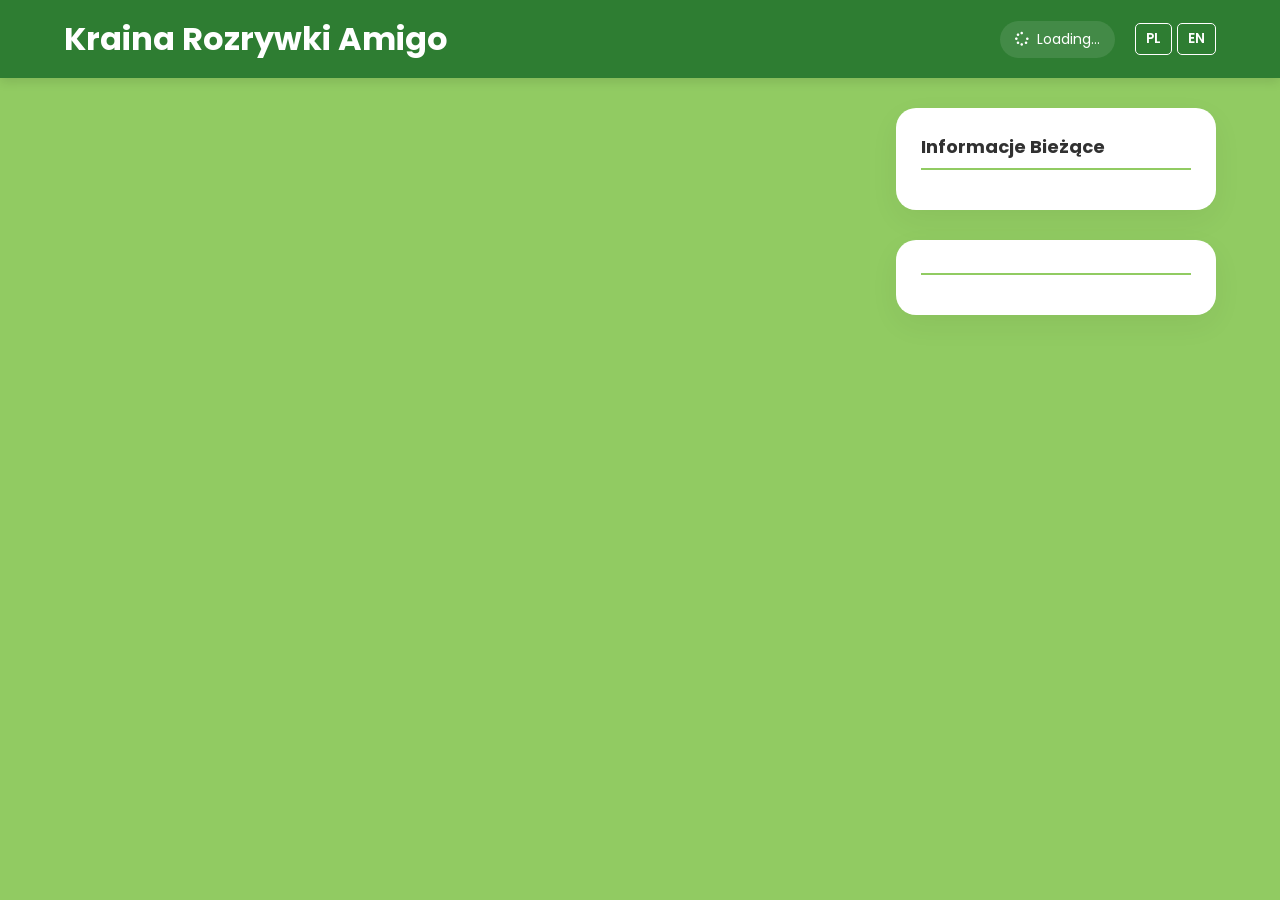
==== commit cf694025: "Dodanie cennika, możliwości dodania zdjęcia do main, odwrócenie wyświetlania dzisiejszego dnia z wyd" ====
--- a/index.html
+++ b/index.html
@@ -19,7 +19,7 @@
                 <li><a id="nav-home" onclick="navigateTo('home')" data-i18n="nav_home"></a></li>
                 <li><a id="nav-attractions" onclick="navigateTo('attractions')" data-i18n="nav_attractions"></a></li>
                 <li><a id="nav-gallery" onclick="navigateTo('gallery')" data-i18n="nav_gallery"></a></li>
-                <li><a id="nav-offer" onclick="navigateTo('offer')" data-i18n="nav_offer"></a></li>
+                <li><a id="nav-prices" onclick="navigateTo('prices')" data-i18n="nav_prices"></a></li>
                 <li><a id="nav-contact" onclick="navigateTo('contact')" data-i18n="nav_contact"></a></li>
             </ul>
         </nav>
@@ -40,7 +40,20 @@
             <section id="page-home" class="page-section">
                 <h2 data-i18n="home_title"></h2>
                 <p data-i18n="home_desc"></p>
-                <!-- <img src="https://picsum.photos/id/251/800/350" alt="Home" style="width:100%; border-radius:15px; margin-top:15px;"> -->
+                
+                <div class="photo-management-zone">
+                    <img src="" 
+                        alt="Main photo" 
+                        class="managed-photo" 
+                        data-db-table="page_photos" 
+                        data-db-id="1" 
+                        style="display: none;">
+                    
+                    <div class="admin-photo-buttons" style="display: none;">
+                        <button onclick="uploadManagedPhoto(this)" class="admin-photo-btn upload-btn"><i class="fas fa-camera"></i> Dodaj/Zmień</button>
+                        <button onclick="deleteManagedPhoto(this)" class="admin-photo-btn delete-btn"><i class="fas fa-trash"></i> Usuń</button>
+                    </div>
+                </div>
             </section>
 
             <section id="page-attractions" class="page-section">
@@ -163,27 +176,28 @@
             </div>
 
 
-            <section id="page-offer" class="page-section">
-                <h2 data-i18n="offer_title"></h2>
-                <ul style="margin: 20px; padding-left: 20px; line-height: 2;">
-                    <li data-i18n="price_1"></li>
-                </ul>
+            <section id="page-prices" class="page-section">
+                <h2 data-i18n="prices_title"></h2>
+                
+                <div id="admin-pricing-control"></div>
+
+                <div id="pricing-container" class="pricing-list"></div>
             </section>
 
             <section id="page-contact" class="page-section">
-                <h2 data-i18n="contact_title">Skontaktuj się z nami</h2>
+                <h2 data-i18n="contact_title"></h2>
                 
                 <div class="contact-container">
                     <div class="contact-info">
                         <div class="info-item">
                             <a href="tel:+48790709410" class="btn btn-tel">
-                                <i class="fas fa-phone"></i> <span>Zadzwoń do nas</span>
+                                <i class="fas fa-phone"></i> <span data-i18n="contact_tel"></span>
                             </a>
                             <a href="mailto:kontakt.amigo1@gmail.pl" class="btn btn-mail">
-                                <i class="fas fa-envelope"></i> <span>Napisz e-mail</span>
+                                <i class="fas fa-envelope"></i> <span data-i18n="contact_email"></span>
                             </a>
                             <a href="https://maps.app.goo.gl/Bmb78SRDMfY3UxxF6" class="btn btn-maps" target="_blank">
-                                <i class="fas fa-map-marker-alt"></i> <span>Zobacz dojazd (Mapy)</span>
+                                <i class="fas fa-map-marker-alt"></i> <span data-i18n="contact_maps"></span>
                             </a>
                         </div>
                         
@@ -238,6 +252,24 @@
 
     <button onclick="loginAsAdmin()" id="btn-admin-login"></button>
 
+    <div id="admin-login-modal" class="custom-modal" style="display: none; position: fixed; top: 0; left: 0; width: 100%; height: 100%; background: rgba(0,0,0,0.6); align-items: center; justify-content: center; z-index: 10000;">
+        <div style="background: white; padding: 25px; border-radius: 12px; width: 320px; box-shadow: 0 4px 20px rgba(0,0,0,0.3); position: relative; text-align: center;">
+            <span onclick="closeAdminLoginModal()" style="position: absolute; top: 10px; right: 15px; font-size: 24px; cursor: pointer; color: #aaa;">&times;</span>
+            <h3 style="margin-top: 0; margin-bottom: 20px; color: #333;">Logowanie Administratora</h3>
+            
+            <div style="margin-bottom: 15px;">
+                <input type="email" id="admin-email-input" placeholder="Wpisz e-mail" style="width: 100%; padding: 10px 12px; border: 1px solid #ccc; border-radius: 6px; font-size: 16px; box-sizing: border-box;">
+            </div>
+
+            <div style="position: relative; margin-bottom: 20px;">
+                <input type="password" id="admin-password-input" placeholder="Wpisz hasło" style="width: 100%; padding: 10px 40px 10px 12px; border: 1px solid #ccc; border-radius: 6px; font-size: 16px; box-sizing: border-box;">
+                <i class="fas fa-eye" id="toggle-password-icon" onclick="togglePasswordVisibility()" style="position: absolute; right: 12px; top: 50%; transform: translateY(-50%); cursor: pointer; color: #777;"></i>
+            </div>
+            
+            <button onclick="submitAdminLogin()" style="width: 100%; padding: 10px; background: #2ecc71; color: white; border: none; border-radius: 6px; font-size: 16px; font-weight: bold; cursor: pointer;">Zaloguj się</button>
+        </div>
+    </div>
+
     <script src="https://cdn.jsdelivr.net/npm/@supabase/supabase-js@2"></script>
     <script src="script.js"></script>
 </body>
--- a/style.css
+++ b/style.css
@@ -1,22 +1,39 @@
 :root {
-    --menu: #3e9531; /*#2ecc71;*/
+    --menu: #2e7d32; /*#2ecc71;*/
     --primary: #313131;
     --accent: #e74c3c; /* Kolor czerwonego biletu */
-    --bg: #f5f7fa;/*#4a90e2; /*#4CBB17;*/
+    --menu-hover: #e74c3c;
+    --bg: #91CB62 ;/*#4a90e2; /*#4CBB17;*/
     --text: #333333;
     --panel-bg: #ffffff;
 }
 
 * { box-sizing: border-box; margin: 0; padding: 0; font-family: 'Poppins', sans-serif; }
-body { background-color: var(--bg); color: var(--text); display: flex; flex-direction: column; min-height: 100vh; }
+/* body { background-color: var(--bg); color: var(--text); display: flex; flex-direction: column; min-height: 100vh; } */
+
+body {
+    margin: 0;
+    padding: 0px; /* Przestrzeń wewnętrzna, aby liście nie zasłaniały tekstu */
+    min-height: 100vh;
+    box-sizing: border-box;
+    background-color: var(--bg);
+/* 
+    border-style: solid;
+    
+    border-width: 100px; 
+    border-image-source: url('https://eegecpstukwlmlfkbgfh.supabase.co/storage/v1/object/public/gallery/leaf_frame.png'); 
+    
+    border-image-slice: 200 fill; 
+    border-image-repeat: round;*/
+} 
 
 /* GÓRNY PASEK */
 header {
-    background-color: var(--menu); color: white; padding: 15px 5%;
+    background-color: var(--menu); color: white; padding: 15px 5%; font-size: 20px;
     display: flex; justify-content: space-between; align-items: center;
     position: sticky; top: 0; z-index: 1000; box-shadow: 0 4px 10px rgba(0,0,0,0.1);
 }
-.logo { font-size: 22px; font-weight: 700; color: white; text-decoration: none; cursor: pointer; /*-webkit-text-stroke: 1px #a6190a;*/}
+.logo { font-size: 32px; font-weight: 700; color: white; text-decoration: none; cursor: pointer; /*-webkit-text-stroke: 1px #a6190a;*/}
 
 /* --- NOWOŚĆ: STYLE DLA TRYBU ADMINISTRATORA (EDYCJI) --- */
 
@@ -109,7 +126,10 @@
 nav { display: flex; align-items: center; }
 .nav-links { display: flex; list-style: none; gap: 20px; }
 .nav-links a { color: white; text-decoration: none; font-weight: 600; transition: 0.3s; cursor: pointer; }
-.nav-links a:hover, .nav-links a.active { color: rgb(39, 39, 237); text-shadow: 0 0 5px rgba(255,255,255,0.5); }
+.nav-links a:hover, .nav-links a.active { 
+    color: red;
+    /* -webkit-text-stroke: 1px black; */
+}
 
 .header-right { display: flex; align-items: center; gap: 20px; }
 .weather-widget { background: rgba(255,255,255,0.1); padding: 8px 15px; border-radius: 20px; font-size: 14px; display: flex; align-items: center; gap: 8px; }
@@ -363,7 +383,8 @@
 }
 
 /* Przykładowy styl dla dzisiejszego dnia */
-.calendar-grid .day.today {
+/* .calendar-grid .day.today { */
+.day.has-event { 
     border: 2px solid #3498db; /* Wyrazista niebieska ramka wokół dnia */
     font-weight: bold;
     color: #3498db;
@@ -371,7 +392,8 @@
 }
 
 /* Opcjonalnie: mała kropka pod numerem dnia oznaczająca "dzisiaj" */
-.calendar-grid .day.today::after {
+/* .calendar-grid .day.today::after { */
+.day.has-event::after {
     content: '';
     position: absolute;
     bottom: 3px;
@@ -384,7 +406,8 @@
 }
 
 /* Dni posiadające aktywne wydarzenia (w kolorze var(--accent-green)) */
-.day.has-event {
+/* .day.has-event { */
+.calendar-grid .day.today {
     border: 1px solid black;
     background-color: rgba(28, 172, 40, 0.952) !important;
     color: white !important;
@@ -392,7 +415,8 @@
     opacity: 0.4;
 }
 
-.day.has-event:hover {
+/* .day.has-event:hover { */
+.calendar-grid .day.today:hover {
     background-color:  rgba(12, 72, 17, 0.952) !important;
 }
 
@@ -747,8 +771,77 @@
 .lightbox-prev { left: 30px; top: 50%; transform: translateY(-50%); }
 .lightbox-next { right: 30px; top: 50%; transform: translateY(-50%); }
 
+.photo-management-zone {
+    position: relative;
+    display: inline-block;
+    width: 100%;
+}
+
+.managed-photo {
+    width: 100%;
+    height: auto;
+    display: block;
+    border-radius: 8px;
+}
+
+.pricing-list {
+    max-width: 600px;
+    margin: 0 auto;
+    display: flex;
+    flex-direction: column;
+    gap: 15px;
+}
+.pricing-item {
+    display: flex;
+    justify-content: space-between;
+    align-items: center;
+    padding: 12px 20px;
+    background: #f5f5f5;
+    border-radius: 8px;
+    border-left: 4px solid #2ecc71;
+    box-shadow: 0 2px 5px rgba(0,0,0,0.05);
+}
+.pricing-info { flex-grow: 1; }
+.prices-title { font-weight: bold; font-size: 16px; color: #333; }
+.pricing-cost { font-size: 18px; font-weight: 800; color: #2ecc71; margin-left: 20px; }
+.pricing-actions { display: flex; gap: 8px; margin-left: 15px; }
+
+/* Panel z przyciskami nakładany na zdjęcie */
+.admin-photo-buttons {
+    position: absolute;
+    top: 10px;
+    right: 10px;
+    display: flex;
+    gap: 8px;
+    background: rgba(0, 0, 0, 0.6);
+    padding: 6px;
+    border-radius: 6px;
+    backdrop-filter: blur(4px);
+}
+
+.admin-photo-btn {
+    border: none;
+    padding: 6px 12px;
+    border-radius: 4px;
+    font-size: 12px;
+    font-weight: bold;
+    cursor: pointer;
+    transition: background 0.2s;
+    color: white;
+}
+
+.upload-btn { background: #2ecc71; }
+.upload-btn:hover { background: #27ae60; }
+
+.delete-btn { background: #e74c3c; }
+.delete-btn:hover { background: #c0392b; }
+
 /* TELEFONY (MEDIA QUERIES) */
-@media (max-width: 900px) {
+@media (max-width: 768px) {
+    body {
+        padding: 15px;
+        border-width: 20px; /* Cieńsza ramka z liści na smartfonach */
+    }
     header { padding: 15px 20px; }
     .menu-toggle { display: block; order: 1; }
     .header-right { order: 2; gap: 10px; }
